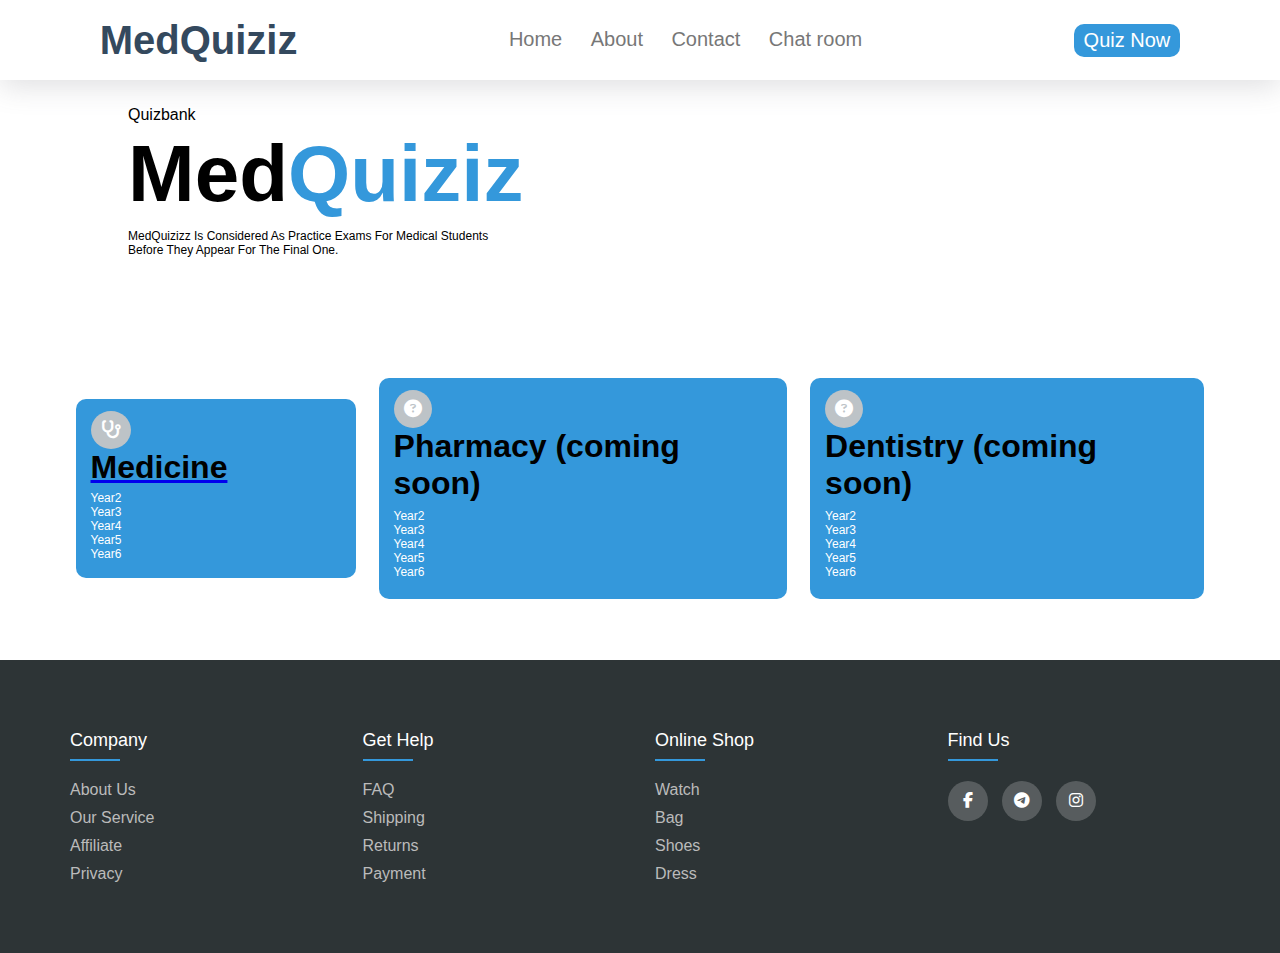
==== index.html @ b5c6d737 "initialize project" ====
<!DOCTYPE html>
<html lang="en">
  <head>
    <meta charset="UTF-8">
    <meta name="viewport" content= "width=device-width initial-scale=1.0">
    <title>MedQuiziz</title>
    <link rel="stylesheet" href="style.css">
    <link rel="stylesheet" href="https://cdnjs.cloudflare.com/ajax/libs/font-awesome/6.4.2/css/all.min.css" />
  </head>
  <body>
    <section class="main-sec" id="home">
      <div class="navbar h-class">
        <h4 class="logo">MedQuiziz</h4>
        <ul class="items v-class">
          <li><a href="index.html">Home</a></li>
          <li><a href="about.html">About</a></li>
          <li><a href="contact.html">Contact</a></li>
          <li><a href="#chat">Chat room</a></li>


        </ul>
        <button class="btn" ><a href="medicine.html">Quiz Now</a></button>
        <div class="burger">&#9776</div>
      </div>
      <div class="row">
        <div class="left_side">
          <p class="para">Quizbank</p>
          <h1>Med<span>Quiziz</span></h1>
          <p class="para_2">MedQuizizz is considered as practice exams for medical students <br>before they appear for the final one.</p>
          <!--<button class="btn btn1">Explore More</button>-->
        </div>
        <div class="right_side">
          <!--<img src="medicalpic.png">-->

        </div>
      </div>
    </section>
    <!--skills-->
    <section class="main">
      <!--<p class="para">skills</p>-->
      <!--<h1 class="heading">My skills</h1>-->
      <div class="box">
        <div class="boxes"><a href="medicine.html">
          <i class="fa fa-stethoscope"></i>
          <h1>Medicine</h1></a>
          <p class="para_2">Year2<br>Year3<br>Year4<br>Year5<br>Year6</p>
        </div>
        <div class="boxes">
          <i class="fa fa-question-circle"></i>
          <h1>Pharmacy (coming soon)</h1>
          <p class="para_2">Year2<br>Year3<br>Year4<br>Year5<br>Year6</p>
        </div>
        <div class="boxes">
          <i class="fa fa-question-circle" aria-hidden="true"></i>
          <h1>Dentistry (coming soon)</h1>
          <p class="para_2">Year2<br>Year3<br>Year4<br>Year5<br>Year6</p>
        </div>
      </div>
    </section>
    <!--testimonial-->
    <!--<section class="main testimonial">
      <p class="para">testimonial</p>
      <h1 class="heading">what clients say</h1>
      <div class="box">
        <div class="client_box">
          <img src="">
          <h1>don't try to be orignal just try to be good</h1>
          <h5>paul rand</h5>
        </div>
        <div class="client_box">
          <img src="">
          <h1>don't be the last to jump on a trend. be the first one to sit</h1>
          <h5>zoe</h5>
        </div>       
        <div class="client_box">
          <img src="">
          <h1>i'm not here to be perfect, i'm here to be real</h1>
          <h5>lady gaga</h5>
        </div>
      </div>
      <button class="prev btn"><i class="fas fa-backward"></i></button>
      <button class="next btn"><i class="fas fa-forward"></i></button>
    </section>-->
    <!--about-->
    <!--<section class="main">
      <p class="para">introduction</p>
      <h1 class="heading">about me</h1>
      <div class="row">
        <div class="left_side">
          <img src="">
        </div>
        <div class="right_side">
          <h1>About my service</h1>
          <p class="para_2">sfgvsdzfsdbgbnynynyfdbgynyn</p>
          <ul class="points">
            <li>problem solving</li>
            <li>user interface design</li>
            <li>visual communication</li>
            <li>photography</li>
          </ul>
          <button class="btn btn1">more details</button>
        </div>
      </div>-->


    </section>
    <!--contact-->
    <!--<section class="main">
      <p class="para">details</p>
      <h1 class="heading">contact me</h1>
      <form action="" class="form">
        <input type="text" name="name" placeholder="name">
        <input type="email" name="email" placeholder="email">
        <input type="text" name="address" placeholder="address">
        <input type="text" name="name" placeholder="name">
        <textarea name="" id="" cols="5" rows="5" placeholder="message"></textarea>
        <button class="btn btn1">submit</button>
      </form>

      <div class="links">
        <i class="fab fa-facebook"></i>
        <i class="fab fa-instagram"></i>
        <i class="fab fa-whatsapp"></i>
        <p>copyright2023@medquiziz</p>

      </div>
    </section>-->
    <!--footer-->
    <footer class="footer">
      <div class="container-f">
        <div class="row-f">
          <div class="footer-col">
            <h4>Company</h4>
            <ul>
              <li><a href="#">about us</a></li>
              <li><a href="#">our service</a></li>
              <li><a href="#">affiliate</a></li>
              <li><a href="#">privacy</a></li>
            </ul>
          </div>
          <div class="footer-col">
            <h4>Get help</h4>
            <ul>
              <li><a href="#">FAQ</a></li>
              <li><a href="#">Shipping</a></li>
              <li><a href="#">Returns</a></li>
              <li><a href="#">Payment</a></li>
            </ul>
          </div> 
          <div class="footer-col">
            <h4>Online shop</h4>
            <ul>
              <li><a href="#">Watch</a></li>
              <li><a href="#">Bag</a></li>
              <li><a href="#">Shoes</a></li>
              <li><a href="#">Dress</a></li>
            </ul>
          </div>
          <div class="footer-col">
            <h4>Find Us</h4>
            <div class="social-links">
              <a href="#"><i class="fab fa-facebook-f"></i></a>
              <a href="#"><i class="fab fa-telegram"></i></a>
              <a href="#"><i class="fab fa-instagram"></i></a>
            </div>
          </div>
  
        </div>
      </div>
    </footer>


    <script src="index.js"></script>
  </body>





</html>
---- style.css ----
@import url(https://fonts.googleapis.com/css2?family=AR+One+Sans&family=Roboto:ital,wght@1,300;1,500&display=swap" rel="stylesheet);

*{
  box-sizing: border-box;
  margin: 0;
  padding: 0;
  font-family: 'AR One Sans', sans-serif;
  transition: all 0.5s linear;
  /*outline: ; */
}
.navbar{
  display: flex;
  justify-content: space-around;
  align-items: center;
  width: 100%;
  height: 80px;
  background-color: white;
  box-shadow: rgba(100, 100, 111, 0.2)
  0px 7px 29px 0px;
}
.logo{
  color: #34495e;
  font-size: 40px;
}
.navbar li{
  display: inline-block;
  padding: 10px 8px;
}
.navbar li a{
  text-decoration: none;
  color: #777;
  font-size: 20px;
  padding: 4px;
}
.navbar ul li::after{
  content: '';
  height: 2px;
  width: 0;
  background: #3498db ;
  display: block;
  margin: auto;
  transition: 0.5s;
}
.navbar ul li:hover::after{
  width: 85%;
}
.btn{
  background-color: #3498db;
  color: white;
  border: none;
  border-radius: 10px;
  padding: 5px 10px;
  font-size: 20px;
  cursor: pointer;
  text-decoration: none;
  transition: 0.3s;
}
.btn a{
  text-decoration: none;
  color: white;
}

.burger{
  display: none;
  position: absolute;
  z-index: 3;
  right: 5%;
  top: 13%;
  cursor: pointer;
  font-size: 33px;
  color: #fc6c85;
}
.row{
  padding: 2% 0;
  width: 80%;
  margin: auto;
  display: flex;
  justify-content: center;
  align-items: center;
}
.left_side{
  width: 70%;
}
.left_side h1{
  font-size: 80px;
}
.left_side h1 span{
  color: #3498db;
}
.para{
  color: black;
  padding-bottom: 1%;
}
.para_2{
  color: black;
  padding: 2% 0%;
  font-size: 12px;
  font-family: 'Roboto', sans-serif;
  text-transform: capitalize;
}
.btn1{
  border-radius: 0;
  background-color: #2d3436;
}
.btn1:hover{
  background-color: #636e72;
}
.right_side{
  width: 95%;
  font-size: larger;
  list-style-type: none;
}
.right_side li a{
  text-decoration: none;
}

.right_side img{
  width: 100%;
}
/*skills*/
.main{
  padding: 3% 0;
  text-align: center;
}

.box{
  width: 90%;
  margin: auto;
  display: flex;
  justify-content: center;
  align-items: center;
  margin-top: 2%;
}
.boxes{
  text-align: left;
  background-color: #3498db;
  padding: 12px 15px;
  margin: 2% 1%;
  border-radius: 10px;
  transition: 0.5s;
  cursor: pointer;
}
.boxes i{
  border-radius: 50%;
  background-color:#bdc3c7;
  padding: 10px;
  font-size: 18px;
  color: white;
}
.boxes h1{
  color: black;
}
/*.box div:nth-child(3){
  background-color: #fc6c85;
}
.box div:nth-child(3) i{
  background-color: greenyellow;
}*/
.box div:nth-child(1):hover{
  transform:scale(1.1);

}

.box div:nth-child(1) p{
  color: white;
  width: 250px;
}
.box div:nth-child(2) p{
  color: white;
}
.box div:nth-child(3) p{
  color: white;
}
/*testimonial*/
/*.testimonial{
  width: 100%;
  padding: 4% 0;
  background-color: #ffeef1;
}
.client_box{
  background-color: blueviolet;
  width: 40%;
  color: white;
  padding:2% 0;
}
/*there is no client box img here*/
/*.client_box h1{
  padding: 2% 0;

}
.prev, .next{
  border-radius: 0;
  margin: 2% 1%;
  padding: 10px;
}*/
/*about*/
/*.left_side img{
  width: 70%;
}
.right_side{
  text-align: left;
}
.points{
  list-style: none;
  color: #777;
  padding-bottom: 12px;
}
.points li{
  padding: 2px 0;
}*/
/*contact*/
.contact{
  justify-content: space-between;
  margin: auto;
  width: 70%;
  border: 3px ;
  padding: 65px;
  font-size:18px;
  

}
.form{
  
  width: 70%;
  margin: auto;
  padding-top: 2%;
}
.form input, textarea{
  
  width: 100%;
  border: none;
  padding: 12px 10px;
  background-color: #f1f1f1;
  margin: 8px 0px;
  outline: none;
}
.form button{
  display: block;
}
.links i{
  padding: 10px;
  font-size: 20px;
  background-color: #636e72;
  color: rgb(17, 7, 7);
  margin: 3% 0% 0% 1%;
  cursor: pointer;
}
.links p{
  padding-top: 20px;
  text-transform: lowercase;
}
/*responsive*/
@media only screen and (max-width:870px){
  .burger{
    display: block;
  }
  .navbar{
    height: 400px;
    justify-content: space-around;
    flex-direction: column;
    transition: all 0.9 ease-out;
    background-color: white;
    position: relative;
    overflow: hidden;
    padding: 3% 0;
  }
  .navbar li{
    display: block;
  }
  .h-class{
    height: 78px;
  }
  .v-class{
    opacity: 0;

  }
}
  

/*about us page*/
.about-us{
  padding: 3% 0;
  text-align: left;
  
}
.container{
  width: 80%;
  margin: auto;
  display: flex;
  align-items: left;
  justify-content: center;
  padding-bottom: 2px;
}
.box-us{
  text-align: left;
  background-color: #ecf0f1;
  padding: 12px 15px;
  margin: 0px 20px;
  border-radius: 10px;
  transition: 0.5s;
  padding-block: 20px;
  margin: absolute;
}
.box-us p{
  font-family:'Segoe UI', Tahoma, Geneva, Verdana, sans-serif;
}

/*footer*/
.footer{
  background-color:#2d3436;
  padding: 70px 0;
}
.container-f{
  max-width: 1170px;
  margin: auto;
}
ul{
  list-style: none;
}
.row-f{
  display: flex;
  flex-wrap: wrap;
}
.footer-col{
  width: 25%;
  padding: 0 15px;
  
}
.footer-col h4{
  font-size: 18px;
  color: #fff;
  text-transform: capitalize;
  margin-bottom: 30px;
  font-weight: 500;
  position: relative;
  
}
.footer-col h4::before{
  content: '';
  position: absolute;
  left: 0;
  bottom: -10px;
  background-color: #3498db;
  height: 2px;
  box-sizing: border-box;
  width: 50px;
}
.footer-col ul li:not(:last-child){
  margin-bottom: 10px;
}
.footer-col ul li a{
  font-size: 16px;
  text-transform: capitalize;
  color: #fff;
  text-decoration: none;
  font-weight: 300;
  color: #bbbbbb;
  display: block;
  transition:all 0.2s ease;
}
.footer-col ul li a:hover{
  color: #fff;
  padding-left: 5px;
}
.social-links a{
  display: inline-block;
  height: 40px;
  width: 40px;
  background-color: rgba(255, 255,255,0.2);
  margin: 0 10px 10px 0;
  text-align: center;
  border-radius: 50%;
  line-height: 40px;
  color: #fff;
  transition: all 0.5s ease;
}
.social-links a:hover{
  color: #24262b;
  background-color: #ffeef1;
}
/*vertical line*/
#vertical{
  border: none;
  width: 1px;
  height: 400px;
  border-left: 1px dashed black;
  margin-left: 40%;
  margin-bottom: 2%;
  margin-top: -400px;
}
/*verticaly*/
#vertical-year{
  border: none;
  width: 1px;
  height: 300px;
  border-left: 1px dashed black;
  margin-left: 40%;
  margin-bottom: 2%;
  margin-top: -150px;
}

/*quiz*/
.custom-box{
  max-width: 700px;
  background-color: #c8d6e5;
  margin: 40px auto;
  padding: 30px;
  border-radius: 10px;
}

.custom-box::before,
.custom-box::after{
  content: '';
  clear: both;
  display: table;
}

.custom-box.hide{
  display: none;
}
.home-box h3{
  font-size: 18px;
  color: #000;
  font-weight: 600;
  margin-bottom: 15px;
  line-height: 25px;
}
.home-box p{
  font-size:16px;
  margin-bottom: 10px;
  line-height: 22px;
  color: #000;
  font-weight: 400;
}
.home-box p span{
  font-weight: 500;
}
.home-box .btn-q{
  margin-top: 10px;
}
.btn-q{
  padding: 10px 25px;
  background-color: #3498db;
  border: none;
  border-radius: 5px;
  color: white;
  /*font-family*/
  cursor: pointer;
  font-size: 16px;
  display: inline-block;
}

.quiz-box .question-number,
.quiz-box .question-text,
.quiz-box .option-container,
.quiz-box .next-question-btn,
.quiz-box .answers-indicator{
  width: 100%;
  float: left;
}


.quiz-box .question-number{
  font-size: 16px;
  font-weight: 600;
  border-bottom: 1px solid #24262b;
  padding-bottom: 10px;
  line-height: 25px;
}
.quiz-box .question-text{
  font-size: 16px;
  color: #000;
  line-height:28px;
  font-weight: 400;
  padding: 20px 0;
  margin: 0;
}

.quiz-box .option-container .option{
  background-color: white;
  padding:10px 5px;
  font-size: 16px;
  line-height: 22px;
  border-radius: 5px;
  margin-bottom: 10px;
  cursor: pointer;
  opacity: 0;
  animation: fadeIn 0.3s ease forwards;
  position: relative;
  overflow: hidden;
}
.quiz-box .option-container .option.already-answered{
  pointer-events: none;
}
@keyframes fadeIn {
  0%{
    opacity: 0;
  }
  100%{
    opacity: 1;
  }
  
}
.quiz-box .option-container .option.correct::before{
  content: '';
  position: absolute;
  left: 0;
  top: 0;
  height: 100%;
  width: 100%;
  background-color: green;
  z-index: -1;
  animation: slideInLeft .5s ease forwards;

}

@keyframes slideInLeft {
  0%{
    transform: translateX(-100%);
  }
  100%{
    transform: translateX(0%);

  }
}
.quiz-box .option-container .option.wrong::before{
  content: '';
  position: absolute;
  left: 0;
  top: 0;
  height: 100%;
  width: 100%;
  background-color: red;
  z-index: -1;
  animation: slideInLeft .5s ease forwards;
}
.quiz-box .option-container .option.wrong{
  color: #ffffff ;
}
.quiz-box .option-container .option.correct{
  color: #ffffff ;
}

.quiz-box .btn-q{
  margin: 15px 0;
}
.quiz-box .answers-indicator div{
  height: 20px;
  width: 20px;
  display: inline-block;
  background-color: white;
  margin-right: 3px;
  margin-top: 15px;
}
.quiz-box .answers-indicator{
  border-top: 1px solid #000;
}

/*resultbox*/
.result-box{
  text-align: center;
}
.result-box.hide{
  display: none;
}
.result-box h1{
  font-size: 30px;
  line-height: 42px;
  color: #000;
}
.result-box table{
  width: 100%;
  border-collapse: collapse;
  margin: 30px 0;
}
.result-box table td{
  border: 1px solid #000;
  padding: 8px 15px;
  font-weight:500;
  color: #000;
  width: 50%;
  text-align: left;
  font-size: 18px;
}
.result-box .btn-q{
  margin-right: 20px;
}
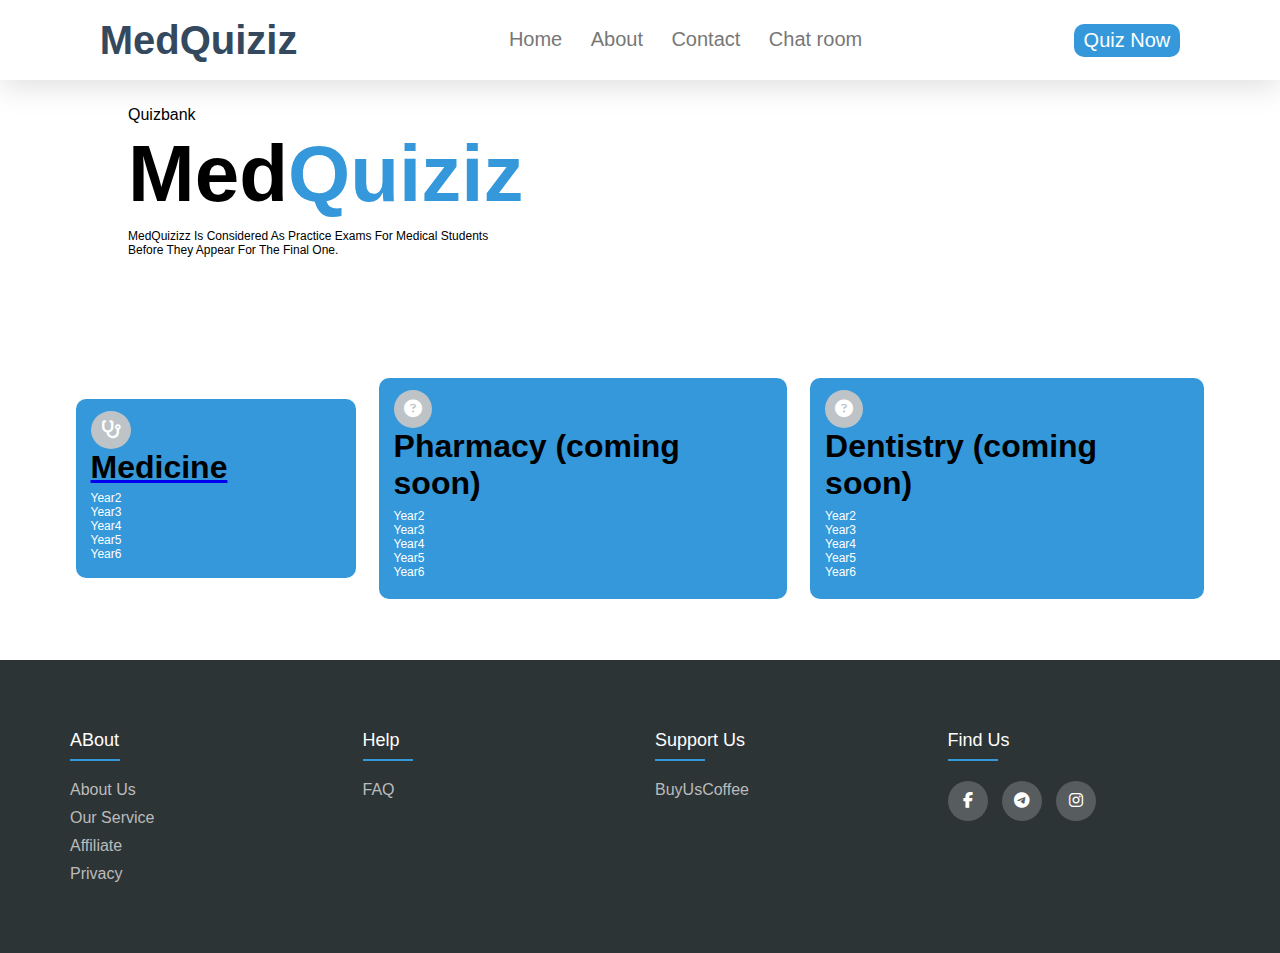
==== commit 8d630de4: "message" ====
--- a/index.html
+++ b/index.html
@@ -130,7 +130,7 @@
       <div class="container-f">
         <div class="row-f">
           <div class="footer-col">
-            <h4>Company</h4>
+            <h4>ABout</h4>
             <ul>
               <li><a href="#">about us</a></li>
               <li><a href="#">our service</a></li>
@@ -139,21 +139,17 @@
             </ul>
           </div>
           <div class="footer-col">
-            <h4>Get help</h4>
+            <h4>Help</h4>
             <ul>
               <li><a href="#">FAQ</a></li>
-              <li><a href="#">Shipping</a></li>
-              <li><a href="#">Returns</a></li>
-              <li><a href="#">Payment</a></li>
+              <li><a href="#"> </a></li>
             </ul>
           </div> 
           <div class="footer-col">
-            <h4>Online shop</h4>
+            <h4>Support Us</h4>
             <ul>
-              <li><a href="#">Watch</a></li>
-              <li><a href="#">Bag</a></li>
-              <li><a href="#">Shoes</a></li>
-              <li><a href="#">Dress</a></li>
+              <li><a href="#">BuyUsCoffee</a></li>
+              
             </ul>
           </div>
           <div class="footer-col">
--- a/style.css
+++ b/style.css
@@ -8,6 +8,58 @@
   transition: all 0.5s linear;
   /*outline: ; */
 }
+
+.medicine-row {
+  padding: 2% 0;
+  width: 80%;
+  margin: auto;
+  display: flex;
+  justify-content: center;
+  align-items: center;
+}
+.medicine-title{
+  width: 70%;
+}
+.medicine-title h1{
+  font-size: 80px;
+}
+.medicine-title h1 span{
+  color: #3498db;
+}
+.medicine-title .para{
+  color: black;
+  padding-bottom: 1%;
+}
+
+.medicine-options{
+  width: 95%;
+  font-size: larger;
+  list-style-type: none;
+}
+
+.medicine-options div {
+  background: #3498db;
+  border-radius: 10px;
+  margin-bottom: 10px;
+  padding: 5px;
+  color: white;
+}
+
+.medicine-options li a{
+  text-decoration: none;
+  color: black;
+}
+
+.medicine-options img{
+  width: 100%;
+}
+
+
+
+
+
+
+
 .navbar{
   display: flex;
   justify-content: space-around;
@@ -78,6 +130,34 @@
   justify-content: center;
   align-items: center;
 }
+.left_side-year3{
+  width: 80%;
+}
+.left_side-year3 h1{
+  font-size: 80px;
+}
+.right_side-year3{
+  width: 100%;
+  font-size: larger;
+  list-style-type: none;
+}
+
+.right_side-year3{
+  background: #3498db;
+  border-radius: 10px;
+  margin-bottom: 10px;
+  padding: 5px;
+  color: white;
+}
+
+.right_side-year3 li a{
+  text-decoration: none;
+  padding: 5px;
+}
+.right_side-year3{
+  padding: 10px;  
+}
+
 .left_side{
   width: 70%;
 }
@@ -233,9 +313,15 @@
   background-color: #f1f1f1;
   margin: 8px 0px;
   outline: none;
+  border-radius: 10px;
+  resize: none;
 }
 .form button{
   display: block;
+  border-radius: 10px;
+  padding: 10px;
+  width: 40%;
+  float: right;
 }
 .links i{
   padding: 10px;
@@ -251,10 +337,83 @@
 }
 /*responsive*/
 @media only screen and (max-width:870px){
+  .medicine-row {
+    padding: 2% 0;
+    width: 80%;
+    margin: auto;
+    display: flex;
+    flex-direction: column;
+    justify-content: center;
+    align-items: center;
+  }
+  .medicine-title{
+    width: 100%;
+  }
+  .medicine-title h1{
+    font-size: 50px;
+  }
+  .medicine-title h1 span{
+    color: #3498db;
+  }
+  .medicine-title .para{
+    color: black;
+    padding-bottom: 1%;
+  }
+  
+  .medicine-options{
+    width: 95%;
+    font-size: larger;
+    list-style-type: none;
+  }
+
+  .medicine-options h1 {
+    font-size: 25px;
+  }
+
+  .contact{
+    width: 100%;
+    border: 3px;
+    padding: 30px;
+    font-size:18px;
+  }
+  .form{
+    width: 90%;
+    margin: auto;
+    padding-top: 2%;
+  }
+
+  .form button{
+    width: 100%;
+  }
+  .box{
+    width: 80%;
+    margin: auto;
+    display: flex;
+    flex-direction: column;
+    justify-content: center;
+    align-items: center;
+    margin-top: 2%;
+  }
+  .boxes {
+    width: 100%;
+  }
+  .row{
+    padding: 2% 0;
+    width: 100%;
+    margin: auto;
+    display: flex;
+    justify-content: center;
+    align-items: center;
+    padding-left: 10%;
+  }
+  .left_side h1{
+    font-size: 50px;
+  }
   .burger{
     display: block;
   }
   .navbar{
+    width: 100%;
     height: 400px;
     justify-content: space-around;
     flex-direction: column;
@@ -273,6 +432,26 @@
   .v-class{
     opacity: 0;
 
+  }
+  .about-us{
+    width: 100%;
+    padding: 0;
+    text-align: center;
+  }
+  .container{
+    width: 100%;
+    display: flex;
+    flex-direction: column;
+    align-items: center;
+    justify-content: center;
+  }
+  .box-us{
+    background-color: #ecf0f1;
+    padding: 8px 10px;
+    margin: 0px 10px;
+    border-radius: 10px;
+    transition: 0.5s;
+    padding-block: 10px;
   }
 }
   
@@ -306,6 +485,15 @@
 }
 
 /*footer*/
+.footer-q{
+  background-color:#2d3436;
+  padding: 70px 0;
+}
+.container-q{
+  max-width: 1170px;
+  margin: auto;
+}
+
 .footer{
   background-color:#2d3436;
   padding: 70px 0;
@@ -379,7 +567,7 @@
   background-color: #ffeef1;
 }
 /*vertical line*/
-#vertical{
+/* #vertical{ 
   border: none;
   width: 1px;
   height: 400px;
@@ -387,9 +575,9 @@
   margin-left: 40%;
   margin-bottom: 2%;
   margin-top: -400px;
-}
+} */
 /*verticaly*/
-#vertical-year{
+/* #vertical-year{
   border: none;
   width: 1px;
   height: 300px;
@@ -397,7 +585,7 @@
   margin-left: 40%;
   margin-bottom: 2%;
   margin-top: -150px;
-}
+} */
 
 /*quiz*/
 .custom-box{
@@ -406,6 +594,17 @@
   margin: 40px auto;
   padding: 30px;
   border-radius: 10px;
+  animation: fadeInRight 1s ease;
+}
+@keyframes fadeInRight{
+  0%{
+    transform: translateX(40px);
+    opacity: 0;
+  }
+  100%{
+    transform: translateX(0px);
+    opacity: 1;
+  }
 }
 
 .custom-box::before,
@@ -552,6 +751,16 @@
   margin-right: 3px;
   margin-top: 15px;
 }
+.quiz-box .answers-indicator div.correct{
+ background-color: rgb(105, 173, 105);
+ background-size: 50%;
+ background-repeat: no-repeat;
+ background-position: center;
+}
+.quiz-box .answers-indicator div.wrong{
+  background-color: rgb(225, 112, 112);
+  background-size: 50%;
+}
 .quiz-box .answers-indicator{
   border-top: 1px solid #000;
 }
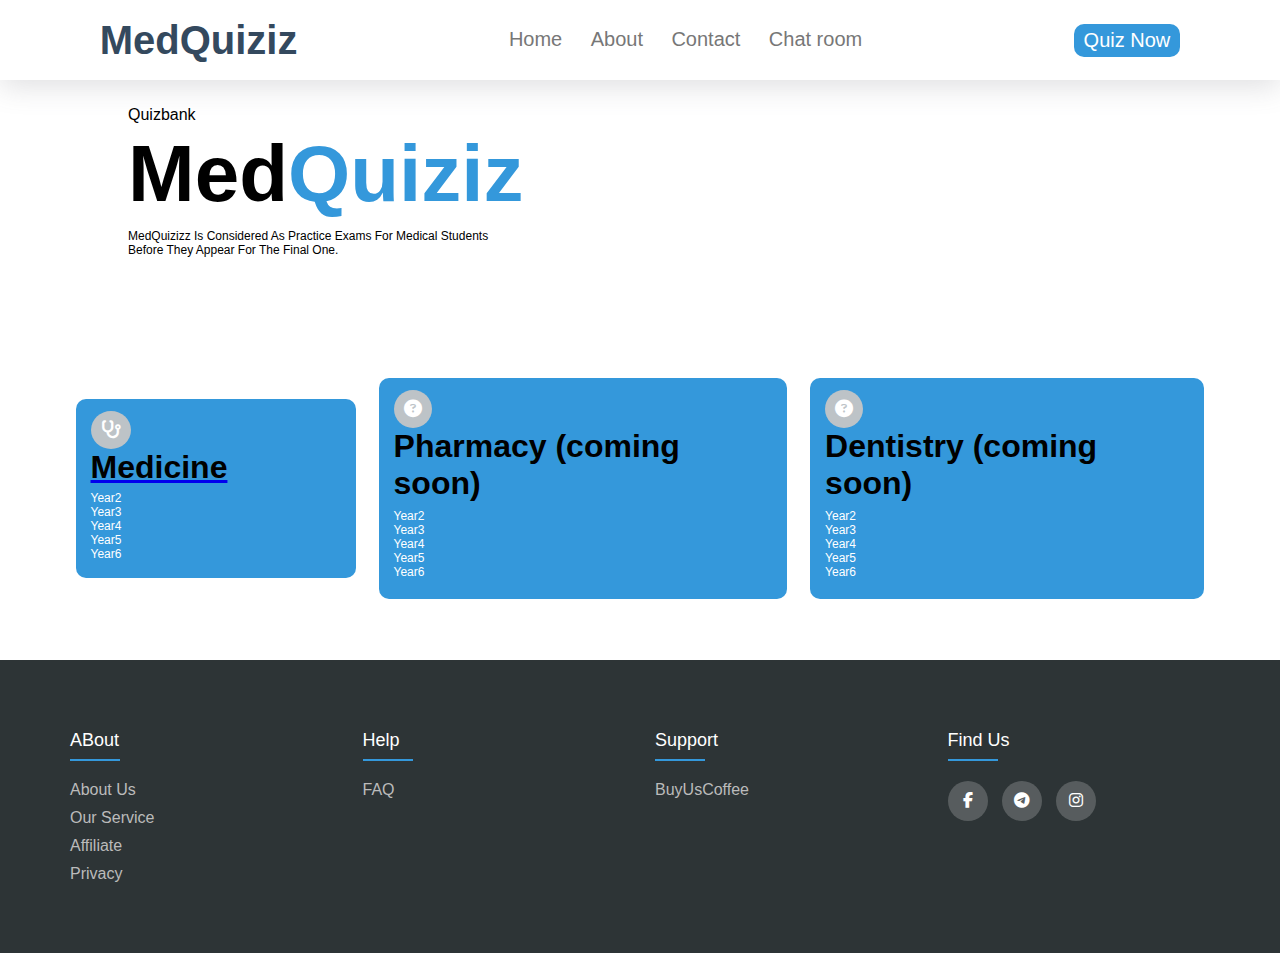
==== commit bcb9c6a7: "messsage" ====
--- a/index.html
+++ b/index.html
@@ -146,7 +146,7 @@
             </ul>
           </div> 
           <div class="footer-col">
-            <h4>Support Us</h4>
+            <h4>Support</h4>
             <ul>
               <li><a href="#">BuyUsCoffee</a></li>
               
